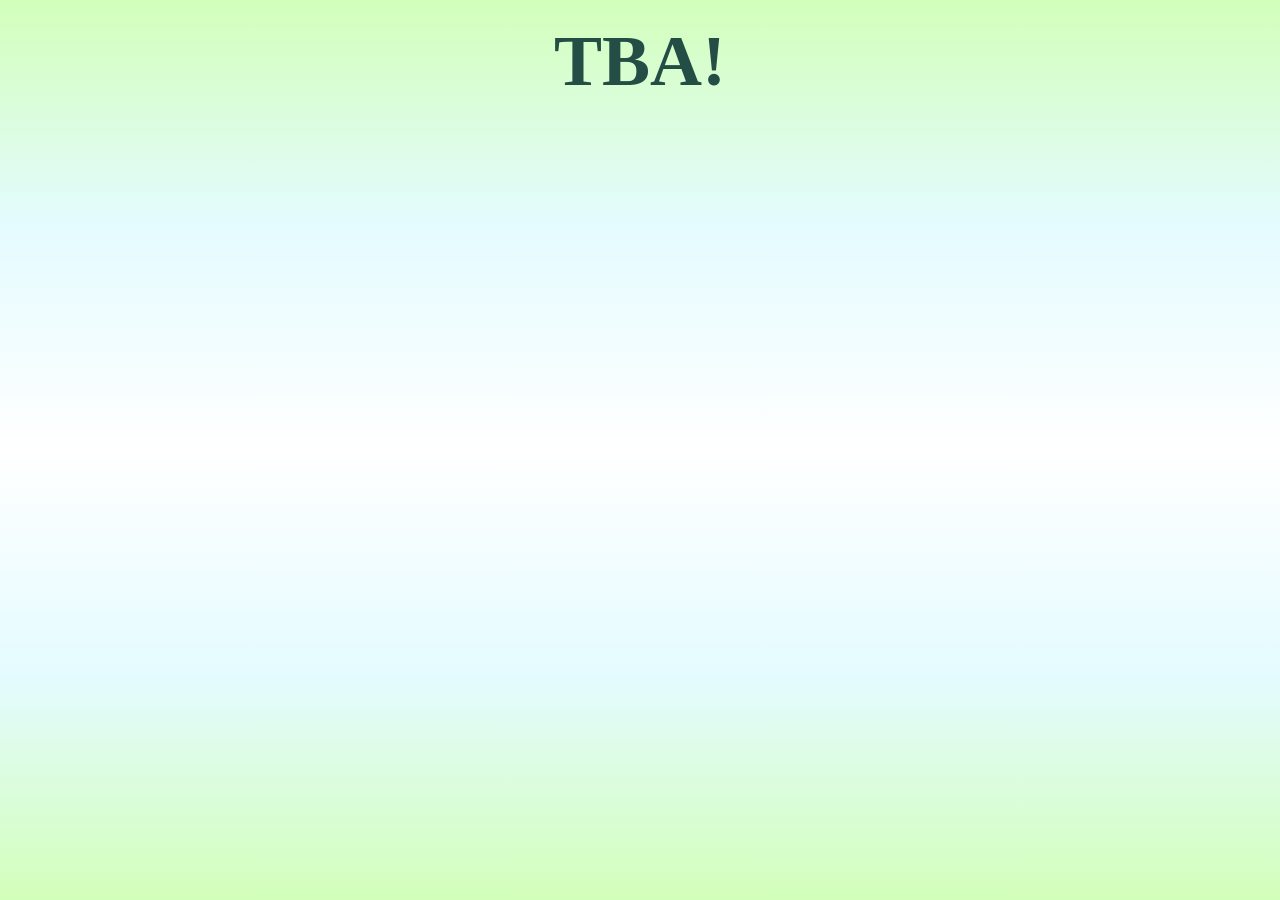
==== frond-frolic.html @ 5c04704b "Index Near Completion" ====
<!DOCTYPE html>
<html lang ="en">
<head>
    <title>My Portfolio</title>
    <link rel="stylesheet" href="css/style.css" />
    <link rel="icon" href="assets/missing_texture.png"/>
</head>
<body>
    <h1 style="font-size:72px; text-align:center;">TBA!</h1>
</body>
</html>
---- css/style.css ----
body {
    background-image: linear-gradient(to top, #d2ffba, #e4fbff, #ffffff, #e4fbff, #d2ffba);
    background-repeat: repeat;
    background-attachment: fixed;
    background-size: 100% 100%;
}

#top_cells{
    text-align: center;
    height: 100%;
    border: 6px solid #d2ffba;
    border-radius: 10px;
    border-collapse: collapse;
    border-color: #9eff71;
    background-color: #e4fbff;
    background-image: linear-gradient(to top, #9eff71, #e4fbff);
    font-family: Verdana;
    font-size: 40px;
    color: #244e45;
}

#links_cells{
    text-align: center;
    height: 100%;
    font-family: Verdana;
    font-size: auto;
    color: #244e45;
}

h1 {
    font-family: Verdana;
    color: #244e45;
    text-align: center;
    margin: 20px;
}

h2 {
    font-family: Verdana;
    color: #244e45;
    text-align: center;
    margin: 5px;
}


p {
    font-family: Arial;
    text-align: center;
    font-size: 30px;
    color: #244e45;
}

img{
    display: block;
    margin: 50px;
    width: 100%
}

.linkarea {
    background-color: white;
    background-image: linear-gradient(to top, #9eff71, #e4fbff);
    border: 6px solid #9eff71;
    border-radius: 20px;
    margin: 40px 400px 30px 400px;
    padding: 20px 0px;
    font-family: Arial;
    font-size: 24px;
}

.project_title {
    background-color: white;
    background-image: linear-gradient(to top, #9eff71, #e4fbff);
    border: 6px solid #9eff71;
    border-radius: 20px;
    margin: 40px 400px 30px 400px;
    padding: 10px 0px;
    font-family: Verdana;
    font-size: 30px;
    text-align: center;
}

.project {
    display: block;
    margin: auto;
    margin-top: 16px;
    padding: 12px;
    width: 50%;
    height: 100%;
    background-color: #fbffed;
    border: 6px solid #9eff71;
    border-radius: 16px;
}

#fc_app {
    color: #244e45;
}

.divider{
    margin-top: 16px;
    margin-bottom: 16px;
    border-top: 6px solid #9eff71;
}

#table_nav {
    width: 100%;
    height: 100%;
    text-align: center;
}

#table_projects{
    margin-top: 16px;
    width: 100%;
    height: 100%;
}

a:link {
    color: #31ad92;
    background-color: transparent;
    text-decoration: none;
}

a:visited {
    color: purple;
    background-color: transparent;
    text-decoration: none;
}

a:hover {
    color: #3de0f5;
    background-color: transparent;
    text-decoration: underline;
}

a:active {
    color: yellow;
    background-color: transparent;
    text-decoration: underline;
}

#img_projects {
    height: 80%;
    width: 65%;
    border-radius: 20px;
    border: 5px solid #fbffed;
    margin:auto;
}


#img_projects:hover {
    filter: brightness(120%);
    border: 5px dotted #3de0f5;
}

#img_program {
    height: 10%;
    width: 10%;
    margin:auto;
}
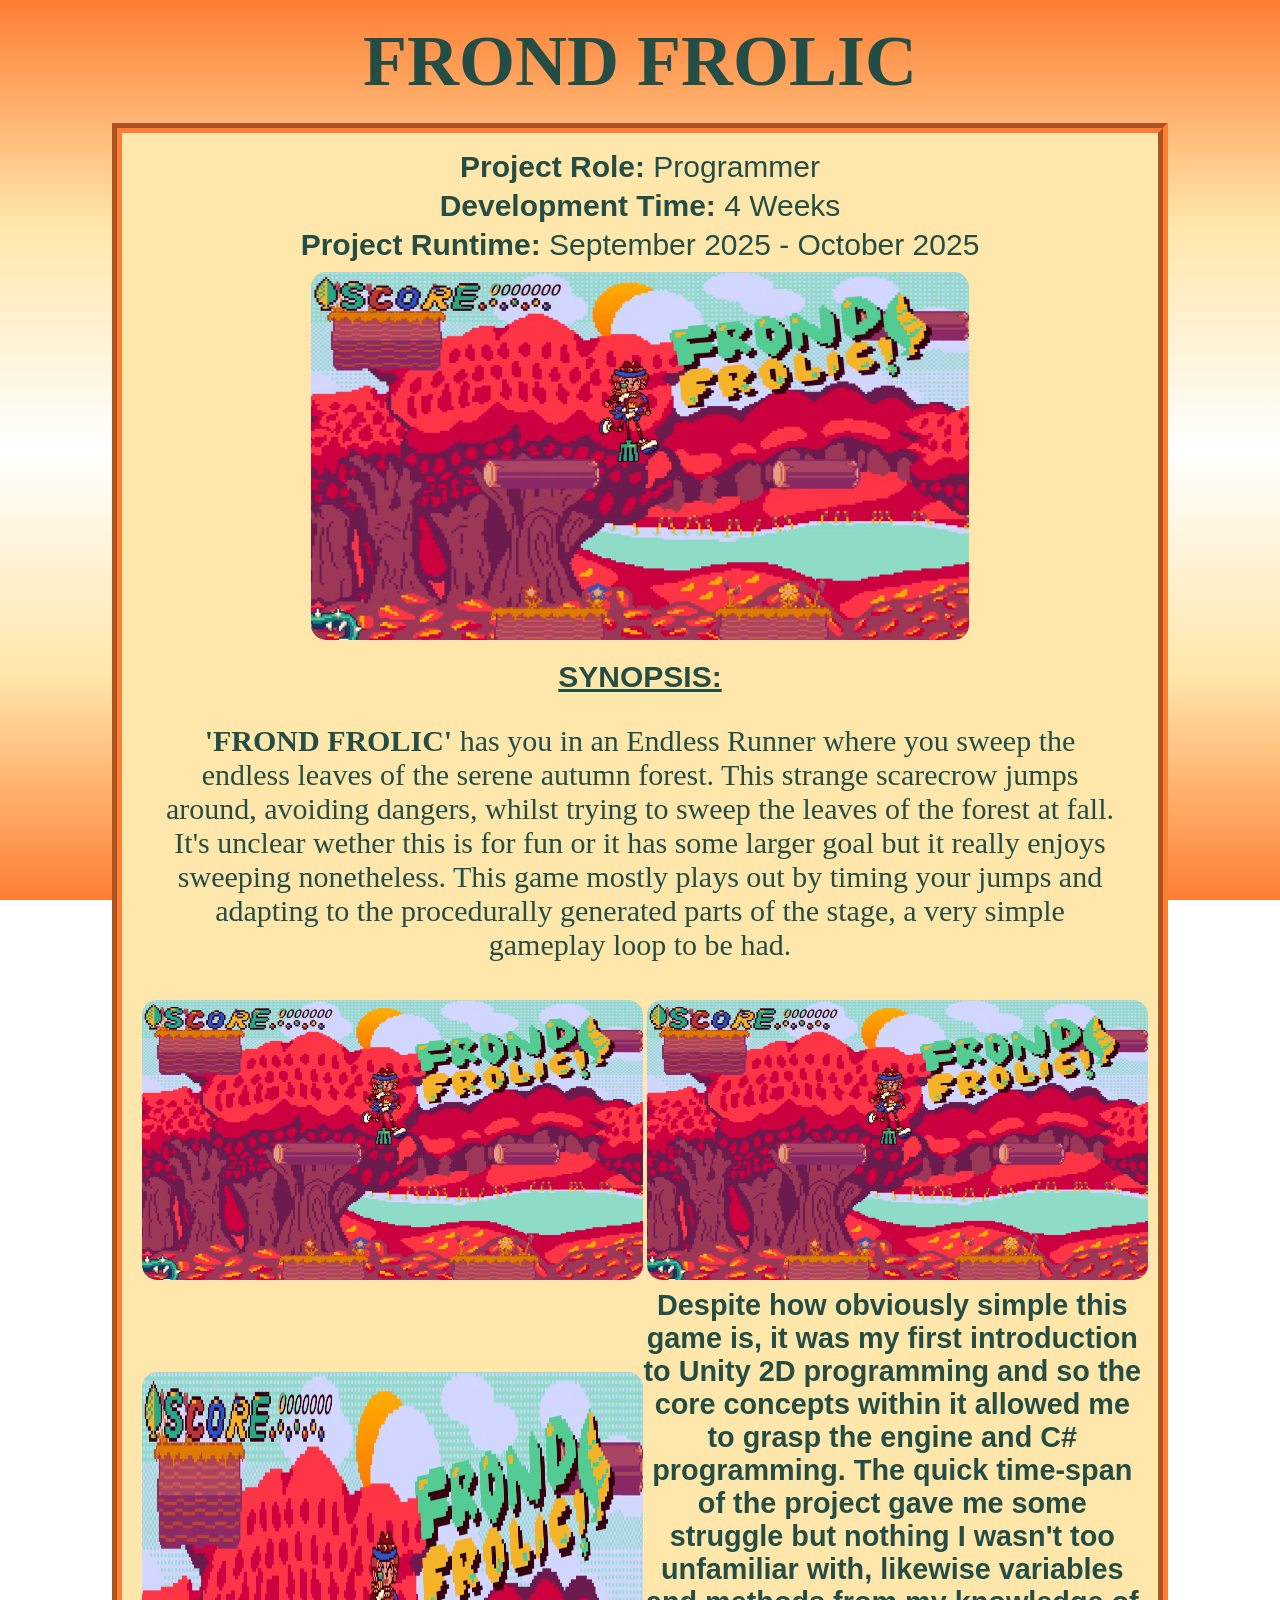
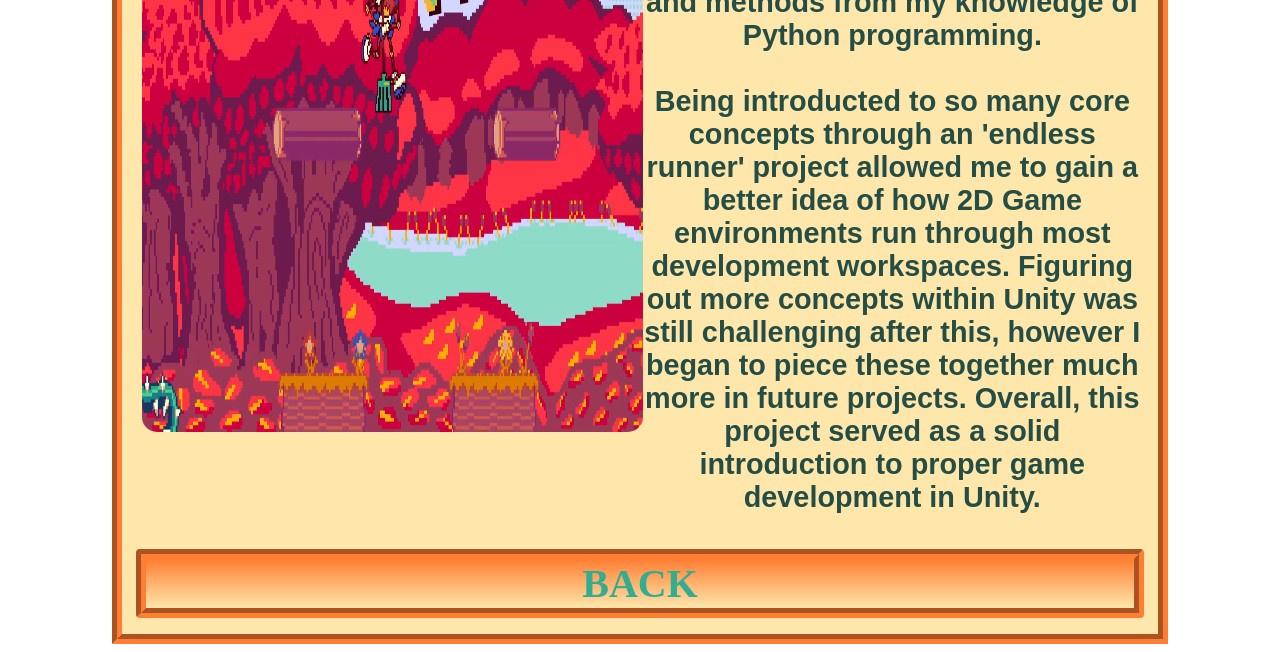
==== commit 6d9b40c0: "Pages Written" ====
--- a/frond-frolic.html
+++ b/frond-frolic.html
@@ -1,11 +1,43 @@
 <!DOCTYPE html>
 <html lang ="en">
 <head>
-    <title>My Portfolio</title>
+    <title>Frond Frolic Project</title>
     <link rel="stylesheet" href="css/style.css" />
-    <link rel="icon" href="assets/missing_texture.png"/>
+    <link rel="icon" href="assets/favicon.svg"/>
 </head>
-<body>
-    <h1 style="font-size:72px; text-align:center;">TBA!</h1>
+<body id="body_frond">
+    <h1 style="font-size:72px; text-align:center;">FROND FROLIC</h1>
+
+    <nav class="project_frond">
+        <p style="margin: 5px" ;><b> Project Role: </b>Programmer</p>
+        <p style="margin: 5px" ;><b> Development Time: </b>4 Weeks</p>
+        <p style="margin: 5px" ;><b> Project Runtime: </b>September 2025 - October 2025</p>
+        <img id="img_projects" src="assets/frondfrolic_screenshot.png" alt="Game Screenshot.">
+        <p style="margin: 15px" ;><b><ins> SYNOPSIS: </ins></b>
+        <p style="margin: 30px; font-family: Verdana" ;><b>'FROND FROLIC'</b> has you in an Endless Runner where you sweep the endless leaves of the serene autumn forest. This strange scarecrow jumps around, avoiding dangers, whilst trying to sweep the leaves of the forest at fall. It's unclear wether this is for fun or it has some larger goal but it really enjoys sweeping nonetheless. This game mostly plays out by timing your jumps and adapting to the procedurally generated parts of the stage, a very simple gameplay loop to be had.</p>
+
+        <table id="table_nav">
+            <tbody>
+                <tr>
+                    <th id="dualcell"><img id="img_projects" src="assets/frondfrolic_screenshot.png" style="width: 100%;" alt="Game Screenshot."></th>
+                    <th id="dualcell"><img id="img_projects" src="assets/frondfrolic_screenshot.png" style="width: 100%;" alt="Game Screenshot."></th>
+                </tr>
+                <tr>
+                    <th id="dualcell"><img id="img_projects" src="assets/frondfrolic_screenshot.png" style="width: 100%;" alt="Game Screenshot."></th>
+                    <th id="dualcell">Despite how obviously simple this game is, it was my first introduction to Unity 2D programming and so the core concepts within it allowed me to grasp the engine and C# programming. The quick time-span of the project gave me some struggle but nothing I wasn't too unfamiliar with, likewise variables and methods from my knowledge of Python programming. <br> <br> Being introducted to so many core concepts through an 'endless runner' project allowed me to gain a better idea of how 2D Game environments run through most development workspaces. Figuring out more concepts within Unity was still challenging after this, however I began to piece these together much more in future projects. Overall, this project served as a solid introduction to proper game development in Unity.</th>
+                </tr>
+            </tbody>
+        </table>
+
+        <p style="margin: 30px; font-family: Verdana" ;></p>
+
+        <table id="table_nav">
+            <tbody>
+                <tr>
+                    <th id="frond_cells"><a href="index.html">BACK</a></th>
+                <tr>
+            </tbody>
+        </table>
+    </nav>
 </body>
 </html>
--- a/css/style.css
+++ b/css/style.css
@@ -1,10 +1,3 @@
-body {
-    background-image: linear-gradient(to top, #d2ffba, #e4fbff, #ffffff, #e4fbff, #d2ffba);
-    background-repeat: repeat;
-    background-attachment: fixed;
-    background-size: 100% 100%;
-}
-
 #top_cells{
     text-align: center;
     height: 100%;
@@ -23,7 +16,7 @@
     text-align: center;
     height: 100%;
     font-family: Verdana;
-    font-size: auto;
+    font-size: 24px;
     color: #244e45;
 }
 
@@ -71,8 +64,7 @@
     background-image: linear-gradient(to top, #9eff71, #e4fbff);
     border: 6px solid #9eff71;
     border-radius: 20px;
-    margin: 40px 400px 30px 400px;
-    padding: 10px 0px;
+    margin: 100%, 70%, 100%, 70%;
     font-family: Verdana;
     font-size: 30px;
     text-align: center;
@@ -140,10 +132,9 @@
     height: 80%;
     width: 65%;
     border-radius: 20px;
-    border: 5px solid #fbffed;
+    border: 5px solid transparent;
     margin:auto;
 }
-
 
 #img_projects:hover {
     filter: brightness(120%);
@@ -151,7 +142,124 @@
 }
 
 #img_program {
-    height: 10%;
-    width: 10%;
+    width: 20%;
     margin:auto;
+}
+
+#body_main {
+    background-image: linear-gradient(to top, #d2ffba, #e4fbff, #ffffff, #e4fbff, #d2ffba);
+    background-repeat: repeat;
+    background-attachment: fixed;
+    background-size: 100% 100%;
+}
+
+
+
+#body_luminescence {
+    background-image: linear-gradient(to top, #a864ff, #dbc0ff, #ffffff, #dbc0ff, #a864ff);
+    background-repeat: repeat;
+    background-attachment: fixed;
+    background-size: 100% 100%;
+}
+
+.project_lum {
+    display: block;
+    margin: auto;
+    margin-top: 16px;
+    padding: 12px;
+    width: 80%;
+    height: 100%;
+    background-color: #dbc0ff;
+    border: 10px outset #a864ff;
+    border-radius: 4px;
+}
+
+#lum_cells{
+    text-align: center;
+    height: 100%;
+    border: 10px outset #a864ff;
+    border-radius: 4px;
+    border-collapse: collapse;
+    border-color: #a864ff;
+    background-color: #ffffff;
+    background-image: linear-gradient(to top, #dbc0ff, #a864ff);
+    font-family: Verdana;
+    font-size: 40px;
+    color: #244e45;
+}
+
+#body_frond {
+    background-image: linear-gradient(to top, #ff7e33, #ffe6ab, #ffffff, #ffe6ab, #ff7e33);
+    background-repeat: repeat;
+    background-attachment: fixed;
+    background-size: 100% 100%;
+}
+
+.project_frond {
+    display: block;
+    margin: auto;
+    margin-top: 16px;
+    padding: 12px;
+    width: 80%;
+    height: 100%;
+    background-color: #ffe6ab;
+    border: 10px groove #ff7e33;
+    border-radius: 1px;
+}
+
+#frond_cells{
+    text-align: center;
+    height: 100%;
+    border: 10px groove #ff7e33;
+    border-radius: 4px;
+    border-collapse: collapse;
+    border-color: #ff7e33;
+    background-color: #ffffff;
+    background-image: linear-gradient(to top, #ffe6ab, #ff7e33);
+    font-family: Verdana;
+    font-size: 40px;
+    color: #244e45;
+}
+
+#body_maniarcana {
+    background-image: linear-gradient(to top, #e63e87, #fabca5, #ffffff, #fabca5, #e63e87);
+    background-repeat: repeat;
+    background-attachment: fixed;
+    background-size: 100% 100%;
+}
+
+.project_mania {
+    display: block;
+    margin: auto;
+    margin-top: 16px;
+    padding: 12px;
+    width: 80%;
+    height: 100%;
+    background-color: #fabca5;
+    border: 10px solid #e63e87;
+    border-radius: 4px;
+}
+
+#mania_cells{
+    text-align: center;
+    height: 100%;
+    border: 10px solid #fabca5;
+    border-radius: 4px;
+    border-collapse: collapse;
+    border-color: #e63e87;
+    background-color: #ffffff;
+    background-image: linear-gradient(to top, #fabca5, #e63e87);
+    font-family: Verdana;
+    font-size: 40px;
+    color: #244e45;
+}
+
+#dualcell {
+    text-align: center;
+    width: 50%;
+    border-collapse: collapse;
+    font-family: Arial;
+    color: #244e45;
+    font-size: 1.8rem;
+    text-wrap: stable;
 }
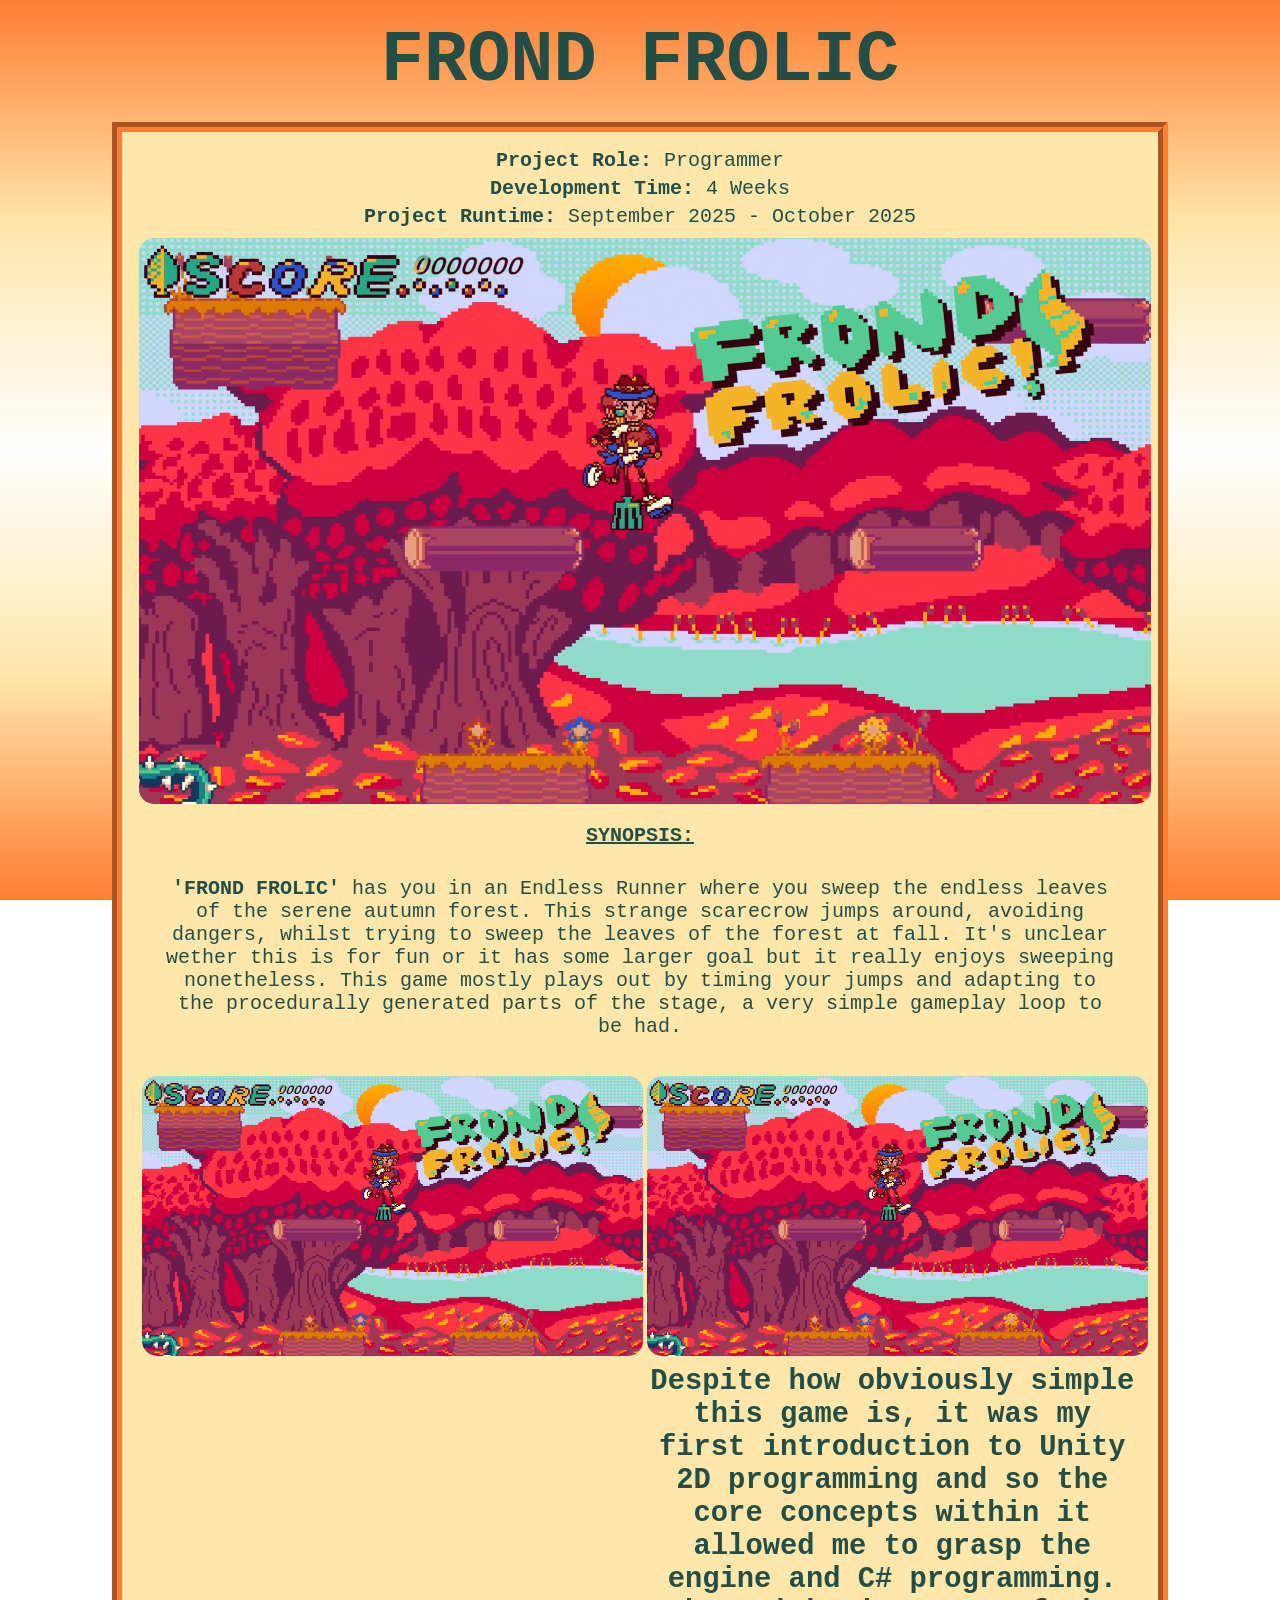
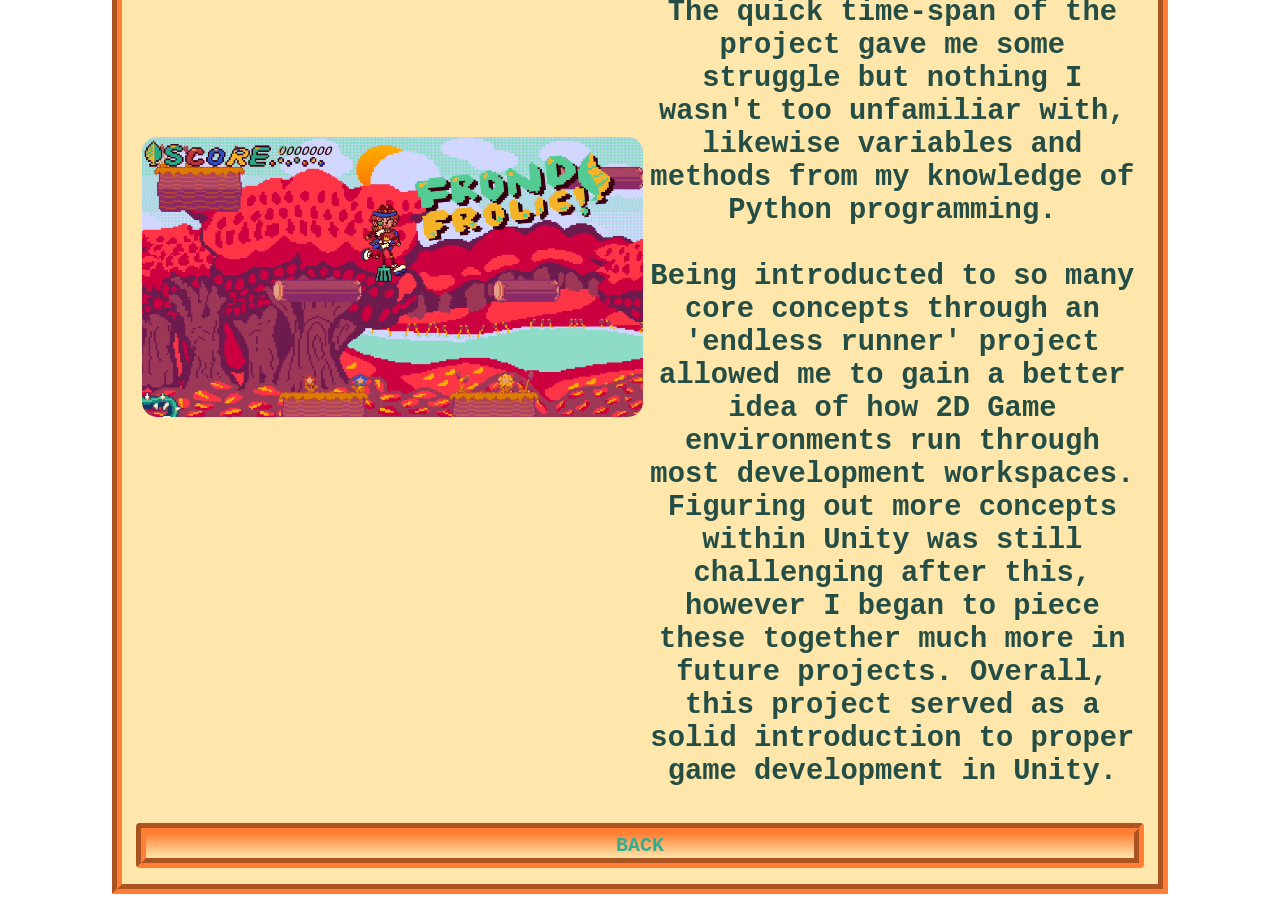
==== commit e51f60fb: "Fixing Project Layout" ====
--- a/frond-frolic.html
+++ b/frond-frolic.html
@@ -14,22 +14,22 @@
         <p style="margin: 5px" ;><b> Project Runtime: </b>September 2025 - October 2025</p>
         <img id="img_projects" src="assets/frondfrolic_screenshot.png" alt="Game Screenshot.">
         <p style="margin: 15px" ;><b><ins> SYNOPSIS: </ins></b>
-        <p style="margin: 30px; font-family: Verdana" ;><b>'FROND FROLIC'</b> has you in an Endless Runner where you sweep the endless leaves of the serene autumn forest. This strange scarecrow jumps around, avoiding dangers, whilst trying to sweep the leaves of the forest at fall. It's unclear wether this is for fun or it has some larger goal but it really enjoys sweeping nonetheless. This game mostly plays out by timing your jumps and adapting to the procedurally generated parts of the stage, a very simple gameplay loop to be had.</p>
+        <p style="margin: 30px";><b>'FROND FROLIC'</b> has you in an Endless Runner where you sweep the endless leaves of the serene autumn forest. This strange scarecrow jumps around, avoiding dangers, whilst trying to sweep the leaves of the forest at fall. It's unclear wether this is for fun or it has some larger goal but it really enjoys sweeping nonetheless. This game mostly plays out by timing your jumps and adapting to the procedurally generated parts of the stage, a very simple gameplay loop to be had.</p>
 
         <table id="table_nav">
             <tbody>
                 <tr>
-                    <th id="dualcell"><img id="img_projects" src="assets/frondfrolic_screenshot.png" style="width: 100%;" alt="Game Screenshot."></th>
-                    <th id="dualcell"><img id="img_projects" src="assets/frondfrolic_screenshot.png" style="width: 100%;" alt="Game Screenshot."></th>
+                    <th id="dualcell"><img id="img_projects" src="assets/frondfrolic_screenshot.png" style="width: 100%;" alt="Game Screenshot." onclick=imgLarge("assets/frondfrolic_screenshot.png")></th>
+                    <th id="dualcell"><img id="img_projects" src="assets/frondfrolic_screenshot.png" style="width: 100%;" alt="Game Screenshot." onclick=imgLarge("assets/frondfrolic_screenshot.png")></th>
                 </tr>
                 <tr>
-                    <th id="dualcell"><img id="img_projects" src="assets/frondfrolic_screenshot.png" style="width: 100%;" alt="Game Screenshot."></th>
+                    <th id="dualcell"><img id="img_projects" src="assets/frondfrolic_screenshot.png" style="width: 100%;" alt="Game Screenshot." onclick=imgLarge("assets/frondfrolic_screenshot.png")></th>
                     <th id="dualcell">Despite how obviously simple this game is, it was my first introduction to Unity 2D programming and so the core concepts within it allowed me to grasp the engine and C# programming. The quick time-span of the project gave me some struggle but nothing I wasn't too unfamiliar with, likewise variables and methods from my knowledge of Python programming. <br> <br> Being introducted to so many core concepts through an 'endless runner' project allowed me to gain a better idea of how 2D Game environments run through most development workspaces. Figuring out more concepts within Unity was still challenging after this, however I began to piece these together much more in future projects. Overall, this project served as a solid introduction to proper game development in Unity.</th>
                 </tr>
             </tbody>
         </table>
 
-        <p style="margin: 30px; font-family: Verdana" ;></p>
+        <p style="margin: 30px" ;></p>
 
         <table id="table_nav">
             <tbody>
@@ -39,5 +39,12 @@
             </tbody>
         </table>
     </nav>
+
+    <div id="overlay" onclick=imgNormal()><img id="overlayImg"></div> 
+    <script>
+
+        function imgLarge(imgId=""){document.getElementById("overlay").style.display = "block"; document.getElementById("overlayImg").src = imgId; document.body.classList.add('locked');}
+        function imgNormal(){document.getElementById("overlay").style.display = "none"; document.body.classList.remove('locked');}
+    </script>
 </body>
 </html>
--- a/css/style.css
+++ b/css/style.css
@@ -1,34 +1,33 @@
-#top_cells{
-    text-align: center;
-    height: 100%;
-    border: 6px solid #d2ffba;
+#top_cells {
+    text-align: center;
+    border: 6px solid #86d461;
     border-radius: 10px;
     border-collapse: collapse;
-    border-color: #9eff71;
-    background-color: #e4fbff;
-    background-image: linear-gradient(to top, #9eff71, #e4fbff);
-    font-family: Verdana;
+    background-color: #f4ffd9;
+    font-family: 'Courier New';
     font-size: 40px;
     color: #244e45;
-}
-
-#links_cells{
-    text-align: center;
-    height: 100%;
-    font-family: Verdana;
-    font-size: 24px;
+    table-layout: fixed;
+    margin: auto;
+    object-fit: fill;
+}
+
+#links_cells {
+    text-align: center;
+    font-family: 'Courier New';
+    font-size: 20px;
     color: #244e45;
 }
 
 h1 {
-    font-family: Verdana;
+    font-family: 'Courier New';
     color: #244e45;
     text-align: center;
     margin: 20px;
 }
 
 h2 {
-    font-family: Verdana;
+    font-family: 'Courier New';
     color: #244e45;
     text-align: center;
     margin: 5px;
@@ -36,9 +35,9 @@
 
 
 p {
-    font-family: Arial;
-    text-align: center;
-    font-size: 30px;
+    font-family: 'Courier New';
+    text-align: center;
+    font-size: 20px;
     color: #244e45;
 }
 
@@ -50,35 +49,48 @@
 
 .linkarea {
     background-color: white;
-    background-image: linear-gradient(to top, #9eff71, #e4fbff);
-    border: 6px solid #9eff71;
+    background-image: linear-gradient(to bottom, #ffffff, #f4ffd9);
+    border: 6px solid #86d461;
     border-radius: 20px;
-    margin: 40px 400px 30px 400px;
     padding: 20px 0px;
-    font-family: Arial;
-    font-size: 24px;
+    font-family: 'Courier New';
+    font-size: 20px;
+    width: 50%;
+    margin: auto;
+}
+
+#project_table {
+    width: 100%;
+    height: 100%;
+    text-align: center;
+    table-layout: fixed;
+}
+#project_under_table {
+    width: 100%;
+    height: 100%;
+    text-align: center;
+    table-layout: fixed;
 }
 
 .project_title {
     background-color: white;
-    background-image: linear-gradient(to top, #9eff71, #e4fbff);
-    border: 6px solid #9eff71;
-    border-radius: 20px;
+    border: 6px solid #86d461;
+    border-radius: 10px;
     margin: 100%, 70%, 100%, 70%;
-    font-family: Verdana;
-    font-size: 30px;
+    font-family: 'Courier New';
+    font-size: 20px;
     text-align: center;
 }
 
 .project {
     display: block;
     margin: auto;
-    margin-top: 16px;
+    margin-top: 20px;
     padding: 12px;
-    width: 50%;
-    height: 100%;
+    width: 80%;
+    height: 90%;
     background-color: #fbffed;
-    border: 6px solid #9eff71;
+    border: 6px solid #86d461;
     border-radius: 16px;
 }
 
@@ -86,74 +98,86 @@
     color: #244e45;
 }
 
-.divider{
+.divider {
     margin-top: 16px;
     margin-bottom: 16px;
-    border-top: 6px solid #9eff71;
+    border-top: 6px solid #8be660;
 }
 
 #table_nav {
+    table-layout: fixed;
     width: 100%;
     height: 100%;
     text-align: center;
 }
 
-#table_projects{
-    margin-top: 16px;
-    width: 100%;
-    height: 100%;
+.project_buttons {
+    margin: 10px 12.5%;
+    width: 75%;
+    height: 200px;
+}
+
+.button {
+    background-color: #86d461;
+    color: white;
+    text-decoration: none;
+    padding: 9% 12%;
+    text-align: center;
+    display: inline-block;
+    margin-bottom: 20px;
+    border-radius: 16px;
+    font-family: "Courier New";
+}
+
+.button:hover {
+    background-color: #ffffff;
 }
 
 a:link {
     color: #31ad92;
-    background-color: transparent;
     text-decoration: none;
 }
 
 a:visited {
     color: purple;
-    background-color: transparent;
     text-decoration: none;
 }
 
 a:hover {
     color: #3de0f5;
-    background-color: transparent;
     text-decoration: underline;
 }
 
 a:active {
     color: yellow;
-    background-color: transparent;
     text-decoration: underline;
 }
 
 #img_projects {
-    height: 80%;
-    width: 65%;
     border-radius: 20px;
     border: 5px solid transparent;
     margin:auto;
+    object-fit: fill;
 }
 
 #img_projects:hover {
     filter: brightness(120%);
-    border: 5px dotted #3de0f5;
+    border: 5px dotted #2de0f5;
 }
 
 #img_program {
-    width: 20%;
-    margin:auto;
+    width: 50%;
+    height: 50%;
+    margin: auto;
+    object-fit: contain;
 }
 
 #body_main {
-    background-image: linear-gradient(to top, #d2ffba, #e4fbff, #ffffff, #e4fbff, #d2ffba);
+    background-image: linear-gradient(to top, #f4ffd9, #ffffff);
     background-repeat: repeat;
     background-attachment: fixed;
     background-size: 100% 100%;
 }
-
-
 
 #body_luminescence {
     background-image: linear-gradient(to top, #a864ff, #dbc0ff, #ffffff, #dbc0ff, #a864ff);
@@ -162,6 +186,11 @@
     background-size: 100% 100%;
 }
 
+body.locked {
+    overflow: hidden;
+}
+#overlay html {overflow: hidden;}
+
 .project_lum {
     display: block;
     margin: auto;
@@ -174,7 +203,7 @@
     border-radius: 4px;
 }
 
-#lum_cells{
+#lum_cells {
     text-align: center;
     height: 100%;
     border: 10px outset #a864ff;
@@ -183,8 +212,8 @@
     border-color: #a864ff;
     background-color: #ffffff;
     background-image: linear-gradient(to top, #dbc0ff, #a864ff);
-    font-family: Verdana;
-    font-size: 40px;
+    font-family: 'Courier New';
+    font-size: 20px;
     color: #244e45;
 }
 
@@ -207,7 +236,7 @@
     border-radius: 1px;
 }
 
-#frond_cells{
+#frond_cells {
     text-align: center;
     height: 100%;
     border: 10px groove #ff7e33;
@@ -216,8 +245,8 @@
     border-color: #ff7e33;
     background-color: #ffffff;
     background-image: linear-gradient(to top, #ffe6ab, #ff7e33);
-    font-family: Verdana;
-    font-size: 40px;
+    font-family: 'Courier New';
+    font-size: 20px;
     color: #244e45;
 }
 
@@ -240,7 +269,7 @@
     border-radius: 4px;
 }
 
-#mania_cells{
+#mania_cells {
     text-align: center;
     height: 100%;
     border: 10px solid #fabca5;
@@ -249,8 +278,8 @@
     border-color: #e63e87;
     background-color: #ffffff;
     background-image: linear-gradient(to top, #fabca5, #e63e87);
-    font-family: Verdana;
-    font-size: 40px;
+    font-family: 'Courier New';
+    font-size: 20px;
     color: #244e45;
 }
 
@@ -258,8 +287,39 @@
     text-align: center;
     width: 50%;
     border-collapse: collapse;
-    font-family: Arial;
+    font-family: 'Courier New';
     color: #244e45;
     font-size: 1.8rem;
     text-wrap: stable;
+}
+
+#overlay {
+    position: fixed;
+    display: none;
+    width: 100%;
+    height: 100%;
+    top: 0;
+    left: 0;
+    right: 0;
+    bottom: 0;
+    background-color: rgba(0,0,0,0.8);
+    z-index: 9999;
+}
+
+#overlay img {
+    margin: 0px;
+    position: fixed;
+    top: 50%;
+    left: 50%;
+    transform: translate(-50%, -50%) scale(.75);
+    image-rendering: pixelated;
+}
+
+#overlay img.hover {
+    position: fixed;
+    top: 50%;
+    left: 50%;
+    transform: translate(-50%, -50%) scale(.75);
+    image-rendering: pixelated;
+    cursor:pointer;
 }
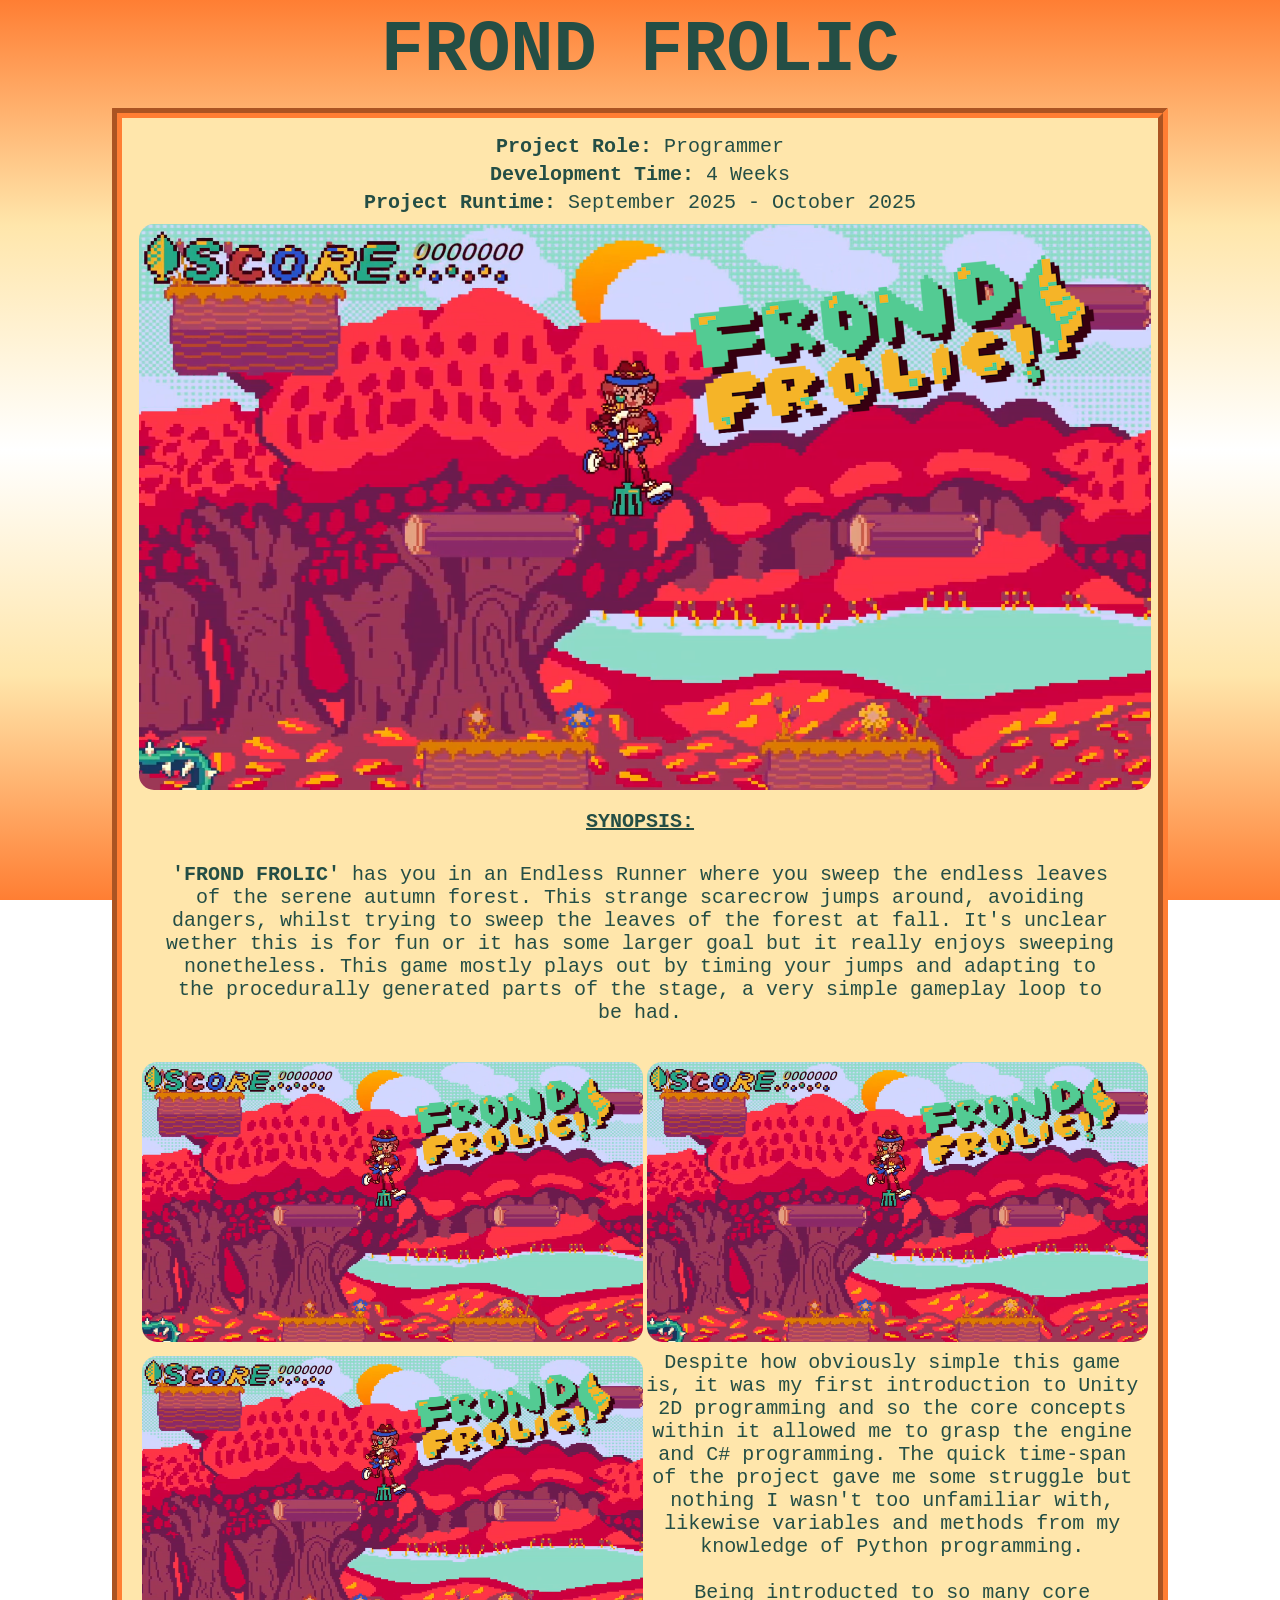
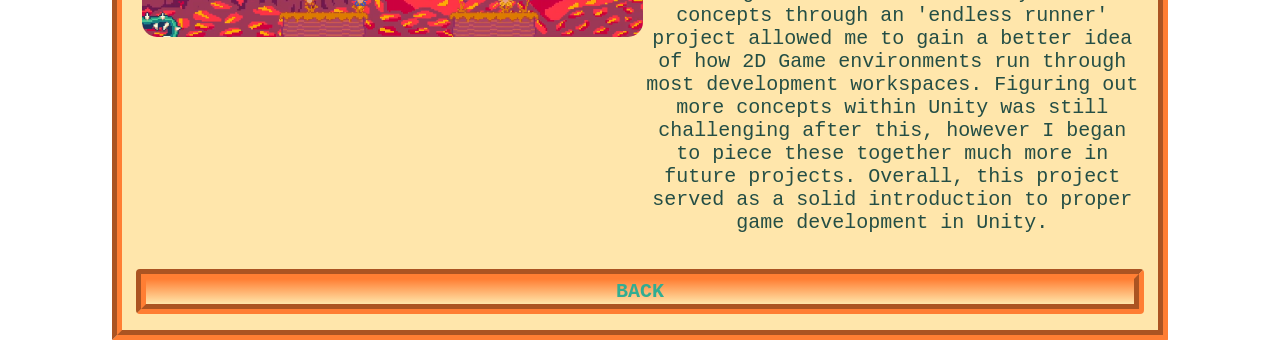
==== commit d9cea77f: "Formatting Navigation Bars" ====
--- a/frond-frolic.html
+++ b/frond-frolic.html
@@ -23,8 +23,8 @@
                     <th id="dualcell"><img id="img_projects" src="assets/frondfrolic_screenshot.png" style="width: 100%;" alt="Game Screenshot." onclick=imgLarge("assets/frondfrolic_screenshot.png")></th>
                 </tr>
                 <tr>
-                    <th id="dualcell"><img id="img_projects" src="assets/frondfrolic_screenshot.png" style="width: 100%;" alt="Game Screenshot." onclick=imgLarge("assets/frondfrolic_screenshot.png")></th>
-                    <th id="dualcell">Despite how obviously simple this game is, it was my first introduction to Unity 2D programming and so the core concepts within it allowed me to grasp the engine and C# programming. The quick time-span of the project gave me some struggle but nothing I wasn't too unfamiliar with, likewise variables and methods from my knowledge of Python programming. <br> <br> Being introducted to so many core concepts through an 'endless runner' project allowed me to gain a better idea of how 2D Game environments run through most development workspaces. Figuring out more concepts within Unity was still challenging after this, however I began to piece these together much more in future projects. Overall, this project served as a solid introduction to proper game development in Unity.</th>
+                    <td id="dualcell"><img id="img_projects" src="assets/frondfrolic_screenshot.png" style="width: 100%;" alt="Game Screenshot." onclick=imgLarge("assets/frondfrolic_screenshot.png")></td>
+                    <td id="dualcell">Despite how obviously simple this game is, it was my first introduction to Unity 2D programming and so the core concepts within it allowed me to grasp the engine and C# programming. The quick time-span of the project gave me some struggle but nothing I wasn't too unfamiliar with, likewise variables and methods from my knowledge of Python programming. <br> <br> Being introducted to so many core concepts through an 'endless runner' project allowed me to gain a better idea of how 2D Game environments run through most development workspaces. Figuring out more concepts within Unity was still challenging after this, however I began to piece these together much more in future projects. Overall, this project served as a solid introduction to proper game development in Unity.</td>
                 </tr>
             </tbody>
         </table>
--- a/css/style.css
+++ b/css/style.css
@@ -1,15 +1,28 @@
 #top_cells {
     text-align: center;
-    border: 6px solid #86d461;
     border-radius: 10px;
     border-collapse: collapse;
     background-color: #f4ffd9;
     font-family: 'Courier New';
     font-size: 40px;
     color: #244e45;
-    table-layout: fixed;
-    margin: auto;
-    object-fit: fill;
+    table-layout: auto;
+    margin: auto;
+    padding: 10px,10px;
+}
+
+#button {
+    text-align: center;
+    border: solid 5px #86d461;
+    border-radius: 10px;
+    border-collapse: collapse;
+    background-color: #f4ffd9;
+    font-family: 'Courier New';
+    font-size: 40px;
+    color: #244e45;
+    table-layout: auto;
+    margin: auto;
+    padding: 10px,10px;
 }
 
 #links_cells {
@@ -23,7 +36,7 @@
     font-family: 'Courier New';
     color: #244e45;
     text-align: center;
-    margin: 20px;
+    margin: 10px;
 }
 
 h2 {
@@ -48,7 +61,7 @@
 }
 
 .linkarea {
-    background-color: white;
+    background-color: #f4ffd9;
     background-image: linear-gradient(to bottom, #ffffff, #f4ffd9);
     border: 6px solid #86d461;
     border-radius: 20px;
@@ -73,13 +86,14 @@
 }
 
 .project_title {
-    background-color: white;
-    border: 6px solid #86d461;
-    border-radius: 10px;
+    background-color: #f4ffd9;
+    border: 5px solid #86d461;
+    border-radius: 5px;
     margin: 100%, 70%, 100%, 70%;
     font-family: 'Courier New';
-    font-size: 20px;
-    text-align: center;
+    font-size: 1.5rem;
+    text-align: center;
+    margin: auto;
 }
 
 .project {
@@ -99,9 +113,11 @@
 }
 
 .divider {
-    margin-top: 16px;
+    margin-top: 20px;
     margin-bottom: 16px;
-    border-top: 6px solid #8be660;
+    border-top: 4px solid #86d461;
+    margin-right: 2.5rem;
+    margin-left: 2.5rem;
 }
 
 #table_nav {
@@ -109,28 +125,24 @@
     width: 100%;
     height: 100%;
     text-align: center;
+}
+
+#table_navigation {
+    table-layout: fixed;
+    width: 99%;
+    height: 5%;
+    background: #86d461;
+    border-radius: 10px;
+    border: solid 6px #86d461;
+    position: fixed;
+    top: 0px;
+    z-index: 1;
 }
 
 .project_buttons {
     margin: 10px 12.5%;
     width: 75%;
     height: 200px;
-}
-
-.button {
-    background-color: #86d461;
-    color: white;
-    text-decoration: none;
-    padding: 9% 12%;
-    text-align: center;
-    display: inline-block;
-    margin-bottom: 20px;
-    border-radius: 16px;
-    font-family: "Courier New";
-}
-
-.button:hover {
-    background-color: #ffffff;
 }
 
 a:link {
@@ -284,12 +296,24 @@
 }
 
 #dualcell {
+    vertical-align: top;
+    font-weight: initial;
     text-align: center;
     width: 50%;
     border-collapse: collapse;
     font-family: 'Courier New';
     color: #244e45;
-    font-size: 1.8rem;
+    font-size: 20px;
+    text-wrap: stable;
+}
+
+#dualcell_img2 {
+    font-weight: initial;
+    width: 50%;
+    border-collapse: collapse;
+    font-family: 'Courier New';
+    color: #244e45;
+    font-size: 20px;
     text-wrap: stable;
 }
 
